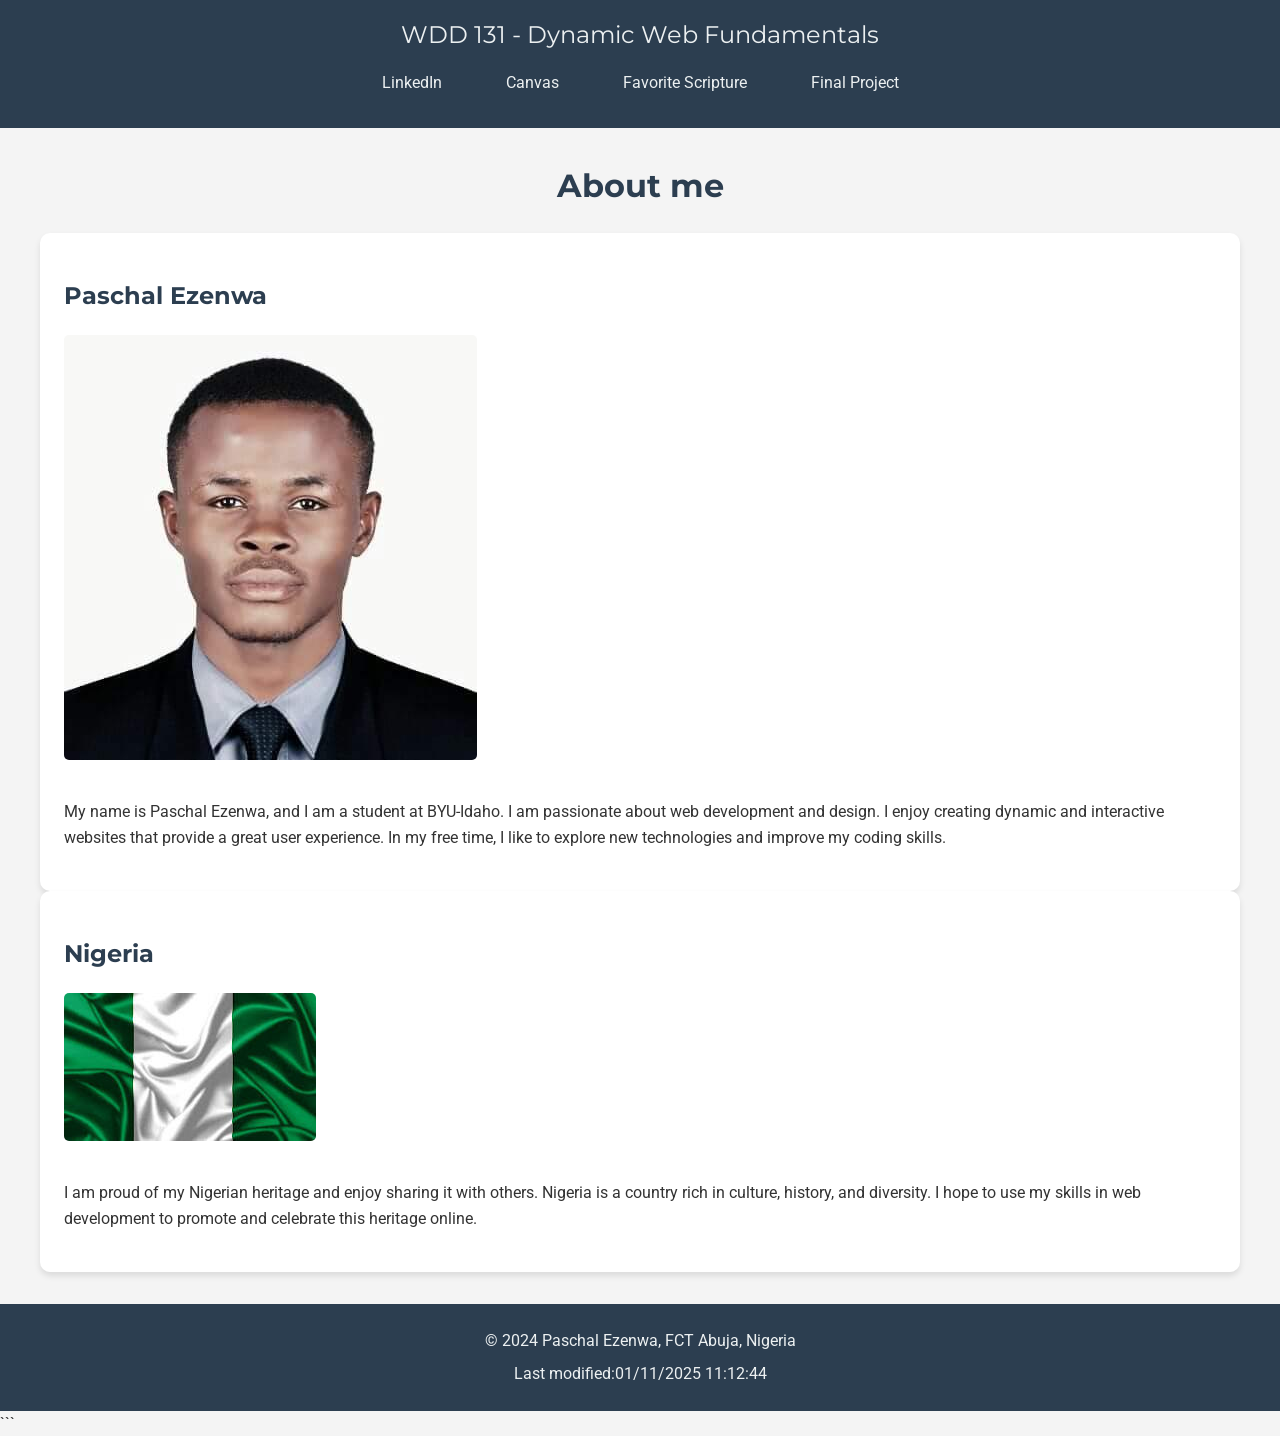
==== index.html @ c88d3763 "Add initial project files including HTML, CSS, JavaScript, and images - Created index.html with stru" ====
<!DOCTYPE html>
<html lang="en">

<head>
    <meta charset="UTF-8">
    <meta name="viewport" content="width=device-width, initial-scale=1.0">
    <title>WDD 131 - Dynamic Web Fundamentals - Paschal Ezenwa</title>
    <meta name="description"
        content="WDD 131 - Dynamic Web Fundamentals. Paschal Ezenwa. Learn essential concepts and skills for creating dynamic and interactive websites.">
    <meta name="author" content="Paschal Ezenwa">
    <link rel="stylesheet" href="styles/base.css">
    <script src="scripts/getdates.js" defer></script>
</head>

<body>
    <header>
        <span id="course-title">WDD 131 - Dynamic Web Fundamentals</span>
        <nav>
            <ul>
                <li><a
                        href="https://www.linkedin.com/in/paschal-ezenwa-66144233a?utm_source=share&utm_campaign=share_via&utm_content=profile&utm_medium=ios_app">LinkedIn</a>
                </li>
                <li><a href="https://byupw.instructure.com/">Canvas</a></li>
                <li><a href="https://www.churchofjesuschrist.org/study/scriptures/bofm/1-ne/3?lang=eng&id=p7#p7">Favorite
                        Scripture</a></li>
                <li><a href="#">Final Project</a></li>
            </ul>
        </nav>
    </header>

    <main>
        <h1>About me</h1>
        <section class="card">
            <h2>Paschal Ezenwa</h2>
            <img src="images/profile1.jpg"
                alt="Paschal Ezenwa smiling warmly at the camera in a professional headshot with a neutral background, conveying confidence and approachability">
            <p>My name is Paschal Ezenwa, and I am a student at BYU-Idaho. I am passionate about web development and
                design.
                I enjoy creating dynamic and interactive websites that provide a great user experience. In my free time,
                I like to explore new technologies and improve my coding skills.
            </p>
        </section>
        <section class="card">
            <h2>Nigeria</h2>
            <img src="images/profile-naija.jpg"
                alt="Paschal Ezenwa wearing traditional Nigerian attire standing outdoors with Nigerian cultural elements or landscape visible in the background, expressing pride in his heritage">
            <p> I am proud of my Nigerian heritage and enjoy sharing it with others. Nigeria is a country rich in
                culture, history, and diversity. I hope to use my skills in web development to promote and celebrate
                this heritage online.
            </p>
        </section>
    </main>

    <footer>
        <p>&copy; <span id="currentyear">2024</span> Paschal Ezenwa, FCT Abuja, Nigeria</p>
        <p id="lastModified">Last modified:01/11/2025 11:12:44 </p>
    </footer>
</body>

</html>
```
---- styles/base.css ----
/* Google Fonts import */
@import url('https://fonts.googleapis.com/css2?family=Roboto:wght@400;700&family=Montserrat:wght@400;700&display=swap');

/* Base styles */
body {
    font-family: 'Roboto', sans-serif;
    line-height: 1.6;
    color: #333;
    margin: 0;
    padding: 0;
    background-color: #f4f4f4;
}

/* Header styles */
header {
    background-color: #2c3e50;
    color: #ecf0f1;
    padding: 1rem;
    text-align: center;
}

#course-title {
    display: block;
    font-family: 'Montserrat', sans-serif;
    font-size: 1.5rem;
    margin-bottom: 1rem;
}

/* Navigation styles */
nav ul {
    list-style-type: none;
    padding: 0;
    display: flex;
    justify-content: center;
}

nav ul li {
    margin: 0 1rem;
}

nav ul li a {
    color: #ecf0f1;
    text-decoration: none;
    padding: 0.5rem 1rem;
    border-radius: 5px;
    transition: background-color 0.3s ease;
}

nav ul li a:hover {
    background-color: #34495e;
}

/* Main content styles */
main {
    max-width: 1200px;
    margin: 2rem auto;
    padding: 0 1rem;
}

h1 {
    font-family: 'Montserrat', sans-serif;
    color: #2c3e50;
    text-align: center;
}

/* Card layout using CSS Grid */
.card-container {
    display: grid;
    grid-template-columns: repeat(auto-fit, minmax(300px, 1fr));
    gap: 2rem;
}

.card {
    background-color: #fff;
    border-radius: 10px;
    box-shadow: 0 4px 6px rgba(0, 0, 0, 0.1);
    padding: 1.5rem;
}

.card h2 {
    font-family: 'Montserrat', sans-serif;
    color: #2c3e50;
}

.card img {
    max-width: 100%;
    height: auto;
    border-radius: 5px;
    margin-bottom: 1rem;
}

/* Footer styles */
footer {
    background-color: #2c3e50;
    color: #ecf0f1;
    text-align: center;
    padding: 1rem;
    margin-top: 2rem;
}

footer p {
    margin: 0.5rem 0;
}
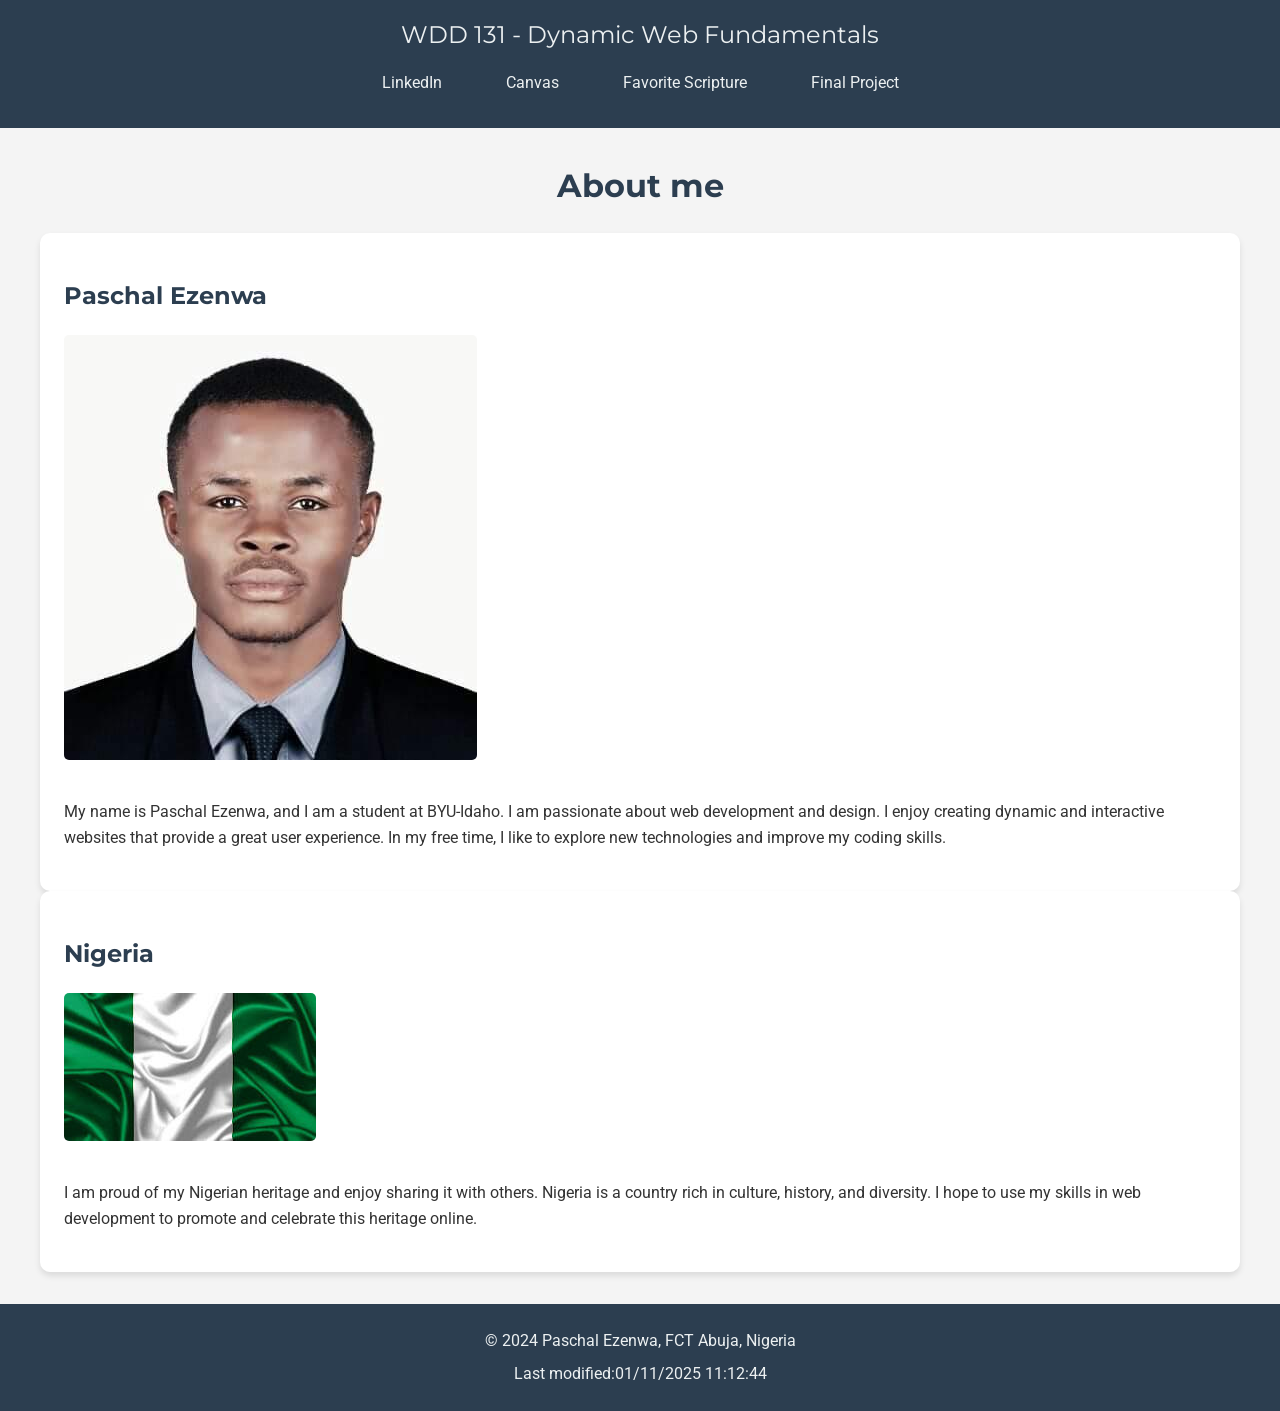
==== commit 56ac7b67: "Add Google Fonts and preconnect links for improved typography" ====
--- a/index.html
+++ b/index.html
@@ -10,6 +10,10 @@
     <meta name="author" content="Paschal Ezenwa">
     <link rel="stylesheet" href="styles/base.css">
     <script src="scripts/getdates.js" defer></script>
+    <link rel="stylesheet" href="https://fonts.googleapis.com/css2?family=Roboto:wght@400;700&display=swap">
+    <link rel="preconnect" href="https://fonts.googleapis.com">
+    <link rel="preconnect" href="https://fonts.gstatic.com" crossorigin>
+
 </head>
 
 <body>
@@ -57,5 +61,4 @@
     </footer>
 </body>
 
-</html>
-```+</html>
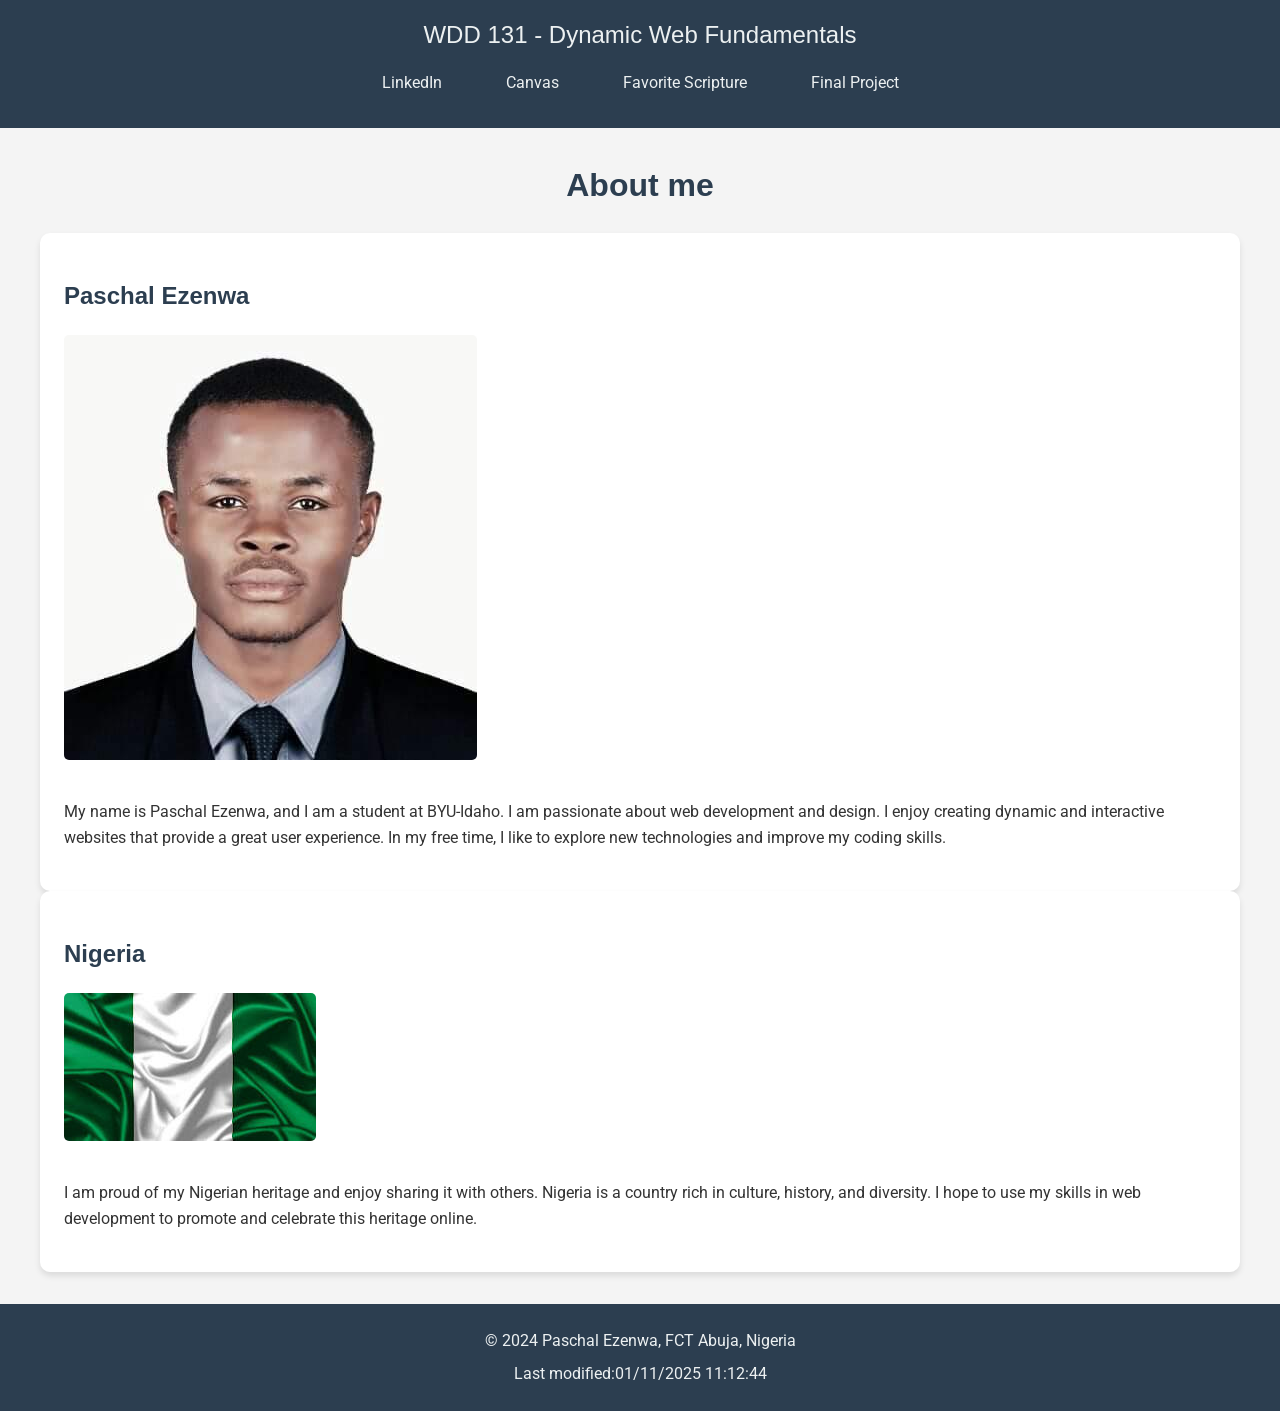
==== commit ac16ea7a: "Update meta tags for author attribution and enhance form styling across multiple HTML files" ====
--- a/index.html
+++ b/index.html
@@ -7,11 +7,11 @@
     <title>WDD 131 - Dynamic Web Fundamentals - Paschal Ezenwa</title>
     <meta name="description"
         content="WDD 131 - Dynamic Web Fundamentals. Paschal Ezenwa. Learn essential concepts and skills for creating dynamic and interactive websites.">
-    <meta name="author" content="Paschal Ezenwa">
+    <meta name="Paschal Ezenwa" content="author">
     <link rel="stylesheet" href="styles/base.css">
     <script src="scripts/getdates.js" defer></script>
     <link rel="stylesheet" href="https://fonts.googleapis.com/css2?family=Roboto:wght@400;700&display=swap">
-    <link rel="preconnect" href="https://fonts.googleapis.com">
+    <link rel="preconnect" href="https://fonts.googleapis.com/">
     <link rel="preconnect" href="https://fonts.gstatic.com" crossorigin>
 
 </head>
--- a/styles/base.css
+++ b/styles/base.css
@@ -1,9 +1,6 @@
-/* Google Fonts import */
-@import url('https://fonts.googleapis.com/css2?family=Roboto:wght@400;700&family=Montserrat:wght@400;700&display=swap');
-
-/* Base styles */
 body {
     font-family: 'Roboto', sans-serif;
+
     line-height: 1.6;
     color: #333;
     margin: 0;
